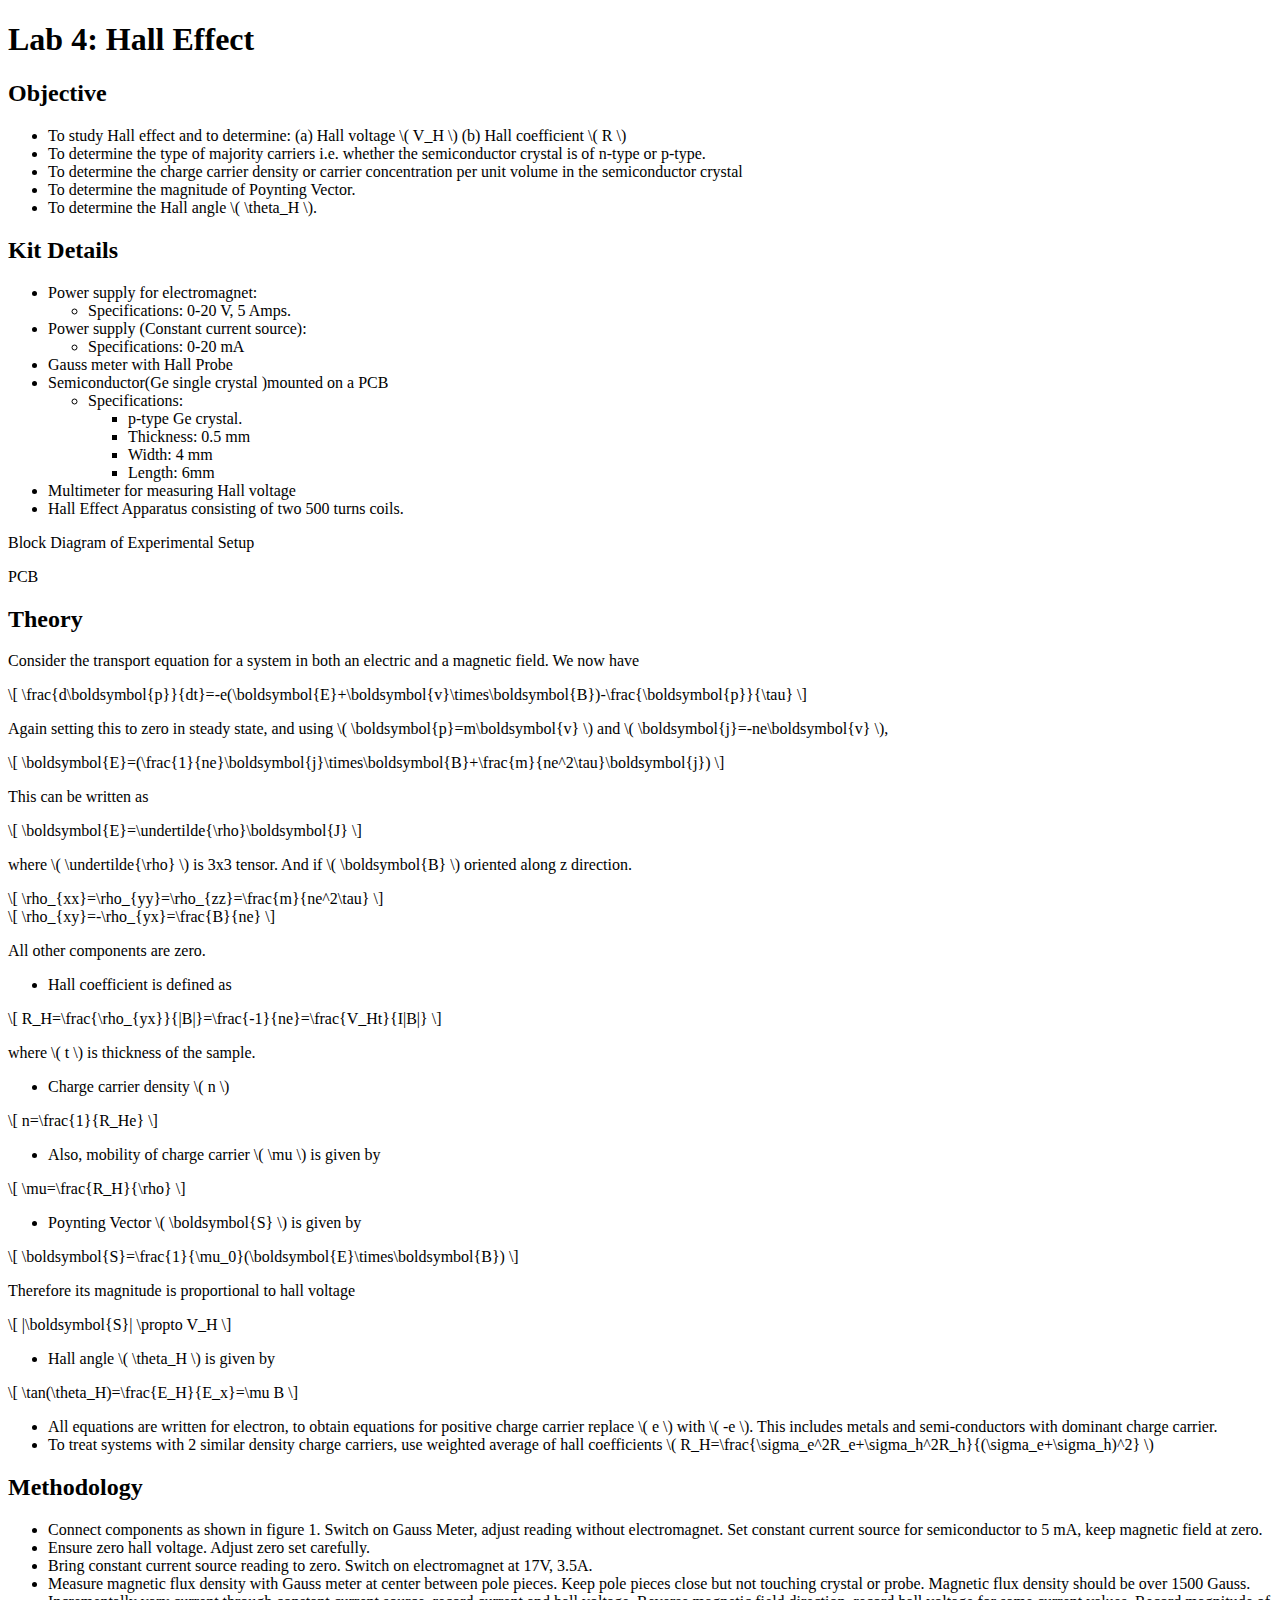
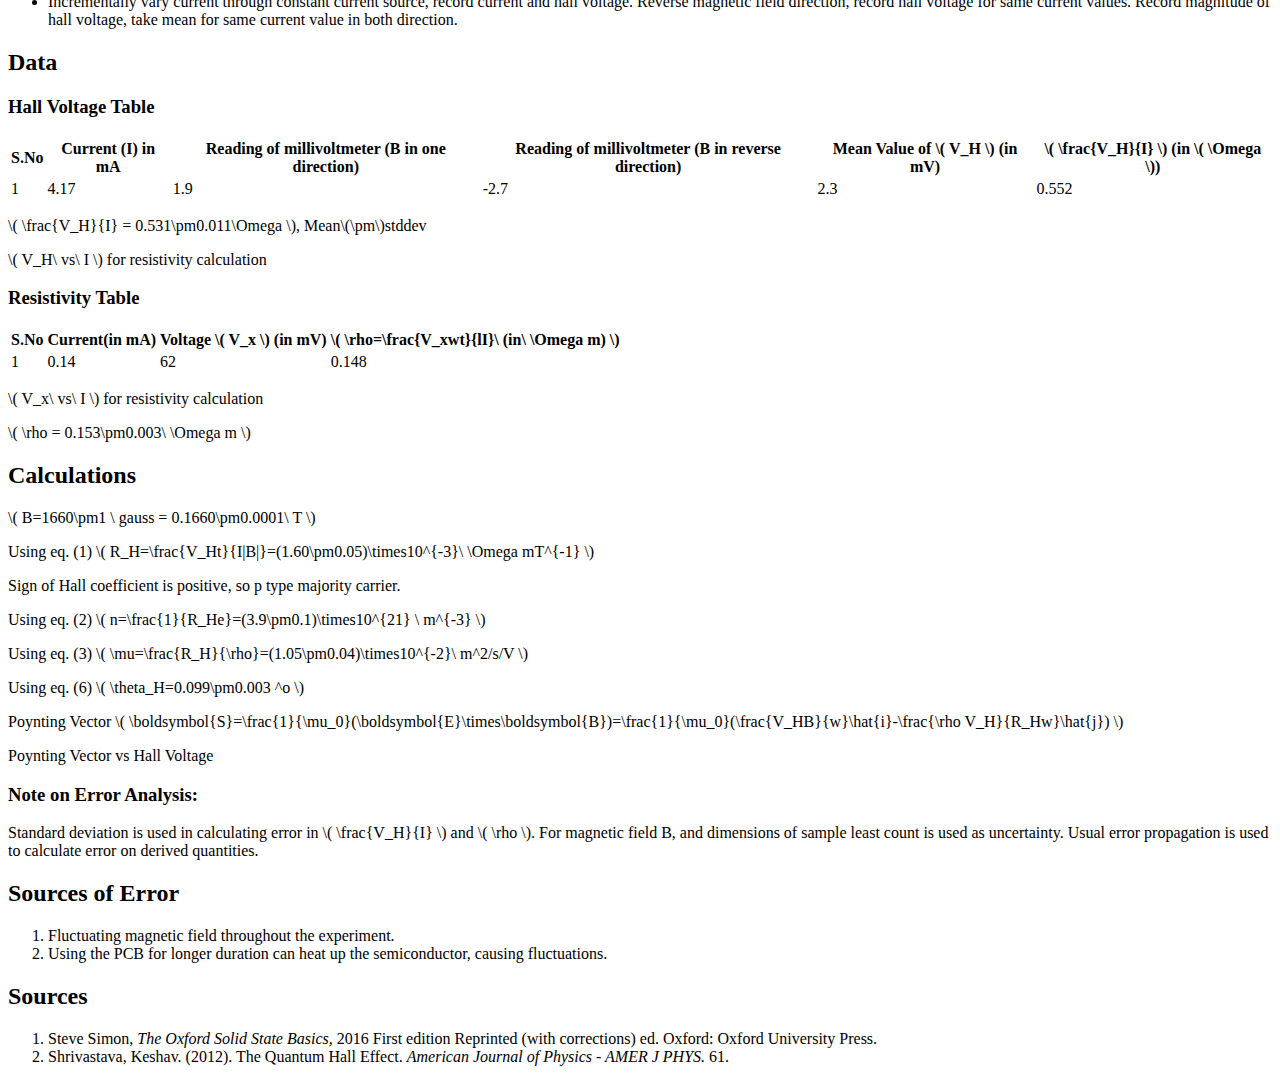
==== index.html @ 0b13e2dd "Add files via upload" ====
<!DOCTYPE html>
<html lang="en">
<head>
    <meta charset="UTF-8">
    <meta name="viewport" content="width=device-width, initial-scale=1.0">
    <title>Lab 4: Hall Effect</title>
    <link rel="stylesheet" href="styles.css">
</head>
<body>
    <h1>Lab 4: Hall Effect</h1>
    
    <h2>Objective</h2>
    <ul>
        <li>To study Hall effect and to determine: (a) Hall voltage \( V_H \) (b) Hall coefficient \( R \)</li>
        <li>To determine the type of majority carriers i.e. whether the semiconductor crystal is of n-type or p-type.</li>
        <li>To determine the charge carrier density or carrier concentration per unit volume in the semiconductor crystal</li>
        <li>To determine the magnitude of Poynting Vector.</li>
        <li>To determine the Hall angle \( \theta_H \).</li>
    </ul>

    <h2>Kit Details</h2>
    <ul>
        <li>Power supply for electromagnet:
            <ul>
                <li>Specifications: 0-20 V, 5 Amps.</li>
            </ul>
        </li>
        <li>Power supply (Constant current source):
            <ul>
                <li>Specifications: 0-20 mA</li>
            </ul>
        </li>
        <li>Gauss meter with Hall Probe</li>
        <li>Semiconductor(Ge single crystal )mounted on a PCB
            <ul>
                <li>Specifications:
                    <ul>
                        <li>p-type Ge crystal.</li>
                        <li>Thickness: 0.5 mm</li>
                        <li>Width: 4 mm</li>
                        <li>Length: 6mm</li>
                    </ul>
                </li>
            </ul>
        </li>
        <li>Multimeter for measuring Hall voltage</li>
        <li>Hall Effect Apparatus consisting of two 500 turns coils.</li>
    </ul>
    
    <div class="box">
        <p>Block Diagram of Experimental Setup</p>
        <div class="image-box"></div>
    </div>
    
    <div class="box">
        <p>PCB</p>
        <div class="image-box"></div>
    </div>
    
    <h2>Theory</h2>
    <div class="image-box"></div>
    <p>Consider the transport equation for a system in both an electric and a magnetic field. We now have</p>
    <div class="equation">
        \[ \frac{d\boldsymbol{p}}{dt}=-e(\boldsymbol{E}+\boldsymbol{v}\times\boldsymbol{B})-\frac{\boldsymbol{p}}{\tau} \]
    </div>
    <p>Again setting this to zero in steady state, and using \( \boldsymbol{p}=m\boldsymbol{v} \) and \( \boldsymbol{j}=-ne\boldsymbol{v} \),</p>
    <div class="equation">
        \[ \boldsymbol{E}=(\frac{1}{ne}\boldsymbol{j}\times\boldsymbol{B}+\frac{m}{ne^2\tau}\boldsymbol{j}) \]
    </div>
    <p>This can be written as</p>
    <div class="equation">
        \[ \boldsymbol{E}=\undertilde{\rho}\boldsymbol{J} \]
    </div>
    <p>where \( \undertilde{\rho} \) is 3x3 tensor. And if \( \boldsymbol{B} \) oriented along z direction.</p>
    <div class="equation">
        \[ \rho_{xx}=\rho_{yy}=\rho_{zz}=\frac{m}{ne^2\tau} \]
    </div>
    <div class="equation">
        \[ \rho_{xy}=-\rho_{yx}=\frac{B}{ne} \]
    </div>
    <p>All other components are zero.</p>
    <ul>
        <li>Hall coefficient is defined as</li>
    </ul>
    <div class="equation">
        \[ R_H=\frac{\rho_{yx}}{|B|}=\frac{-1}{ne}=\frac{V_Ht}{I|B|} \]
    </div>
    <p>where \( t \) is thickness of the sample.</p>
    <ul>
        <li>Charge carrier density \( n \)</li>
    </ul>
    <div class="equation">
        \[ n=\frac{1}{R_He} \]
    </div>
    <ul>
        <li>Also, mobility of charge carrier \( \mu \) is given by</li>
    </ul>
    <div class="equation">
        \[ \mu=\frac{R_H}{\rho} \]
    </div>
    <ul>
        <li>Poynting Vector \( \boldsymbol{S} \) is given by</li>
    </ul>
    <div class="equation">
        \[ \boldsymbol{S}=\frac{1}{\mu_0}(\boldsymbol{E}\times\boldsymbol{B}) \]
    </div>
    <p>Therefore its magnitude is proportional to hall voltage</p>
    <div class="equation">
        \[ |\boldsymbol{S}| \propto V_H \]
    </div>
    <ul>
        <li>Hall angle \( \theta_H \) is given by</li>
    </ul>
    <div class="equation">
        \[ \tan(\theta_H)=\frac{E_H}{E_x}=\mu B \]
    </div>
    <ul>
        <li>All equations are written for electron, to obtain equations for positive charge carrier replace \( e \) with \( -e \). This includes metals and semi-conductors with dominant charge carrier.</li>
        <li>To treat systems with 2 similar density charge carriers, use weighted average of hall coefficients \( R_H=\frac{\sigma_e^2R_e+\sigma_h^2R_h}{(\sigma_e+\sigma_h)^2} \)</li>
    </ul>
    
    <h2>Methodology</h2>
    <ul>
        <li>Connect components as shown in figure 1. Switch on Gauss Meter, adjust reading without electromagnet. Set constant current source for semiconductor to 5 mA, keep magnetic field at zero.</li>
        <li>Ensure zero hall voltage. Adjust zero set carefully.</li>
        <li>Bring constant current source reading to zero. Switch on electromagnet at 17V, 3.5A.</li>
        <li>Measure magnetic flux density with Gauss meter at center between pole pieces. Keep pole pieces close but not touching crystal or probe. Magnetic flux density should be over 1500 Gauss.</li>
        <li>Incrementally vary current through constant current source, record current and hall voltage. Reverse magnetic field direction, record hall voltage for same current values. Record magnitude of hall voltage, take mean for same current value in both direction.</li>
    </ul>
    
    <h2>Data</h2>
    
    <h3>Hall Voltage Table</h3>
    <table>
        <tr>
            <th>S.No</th>
            <th>Current (I) in mA</th>
            <th>Reading of millivoltmeter (B in one direction)</th>
            <th>Reading of millivoltmeter (B in reverse direction)</th>
            <th>Mean Value of \( V_H \) (in mV)</th>
            <th>\( \frac{V_H}{I} \) (in \( \Omega \))</th>
        </tr>
        <tr>
            <td>1</td>
            <td>4.17</td>
            <td>1.9</td>
            <td>-2.7</td>
            <td>2.3</td>
            <td>0.552</td>
        </tr>
        <!-- Add the rest of your table rows here -->
    </table>
    
    <p>\( \frac{V_H}{I} = 0.531\pm0.011\Omega \), Mean\(\pm\)stddev</p>
    
    <div class="box">
        <p>\( V_H\ vs\ I \) for resistivity calculation</p>
        <div class="image-box"></div>
    </div>
    
    <h3>Resistivity Table</h3>
    <table>
        <tr>
            <th>S.No</th>
            <th>Current(in mA)</th>
            <th>Voltage \( V_x \) (in mV)</th>
            <th>\( \rho=\frac{V_xwt}{lI}\  (in\  \Omega m) \)</th>
        </tr>
        <tr>
            <td>1</td>
            <td>0.14</td>
            <td>62</td>
            <td>0.148</td>
        </tr>
        <!-- Add the rest of your table rows here -->
    </table>
    
    <div class="box">
        <p>\( V_x\ vs\ I \) for resistivity calculation</p>
        <div class="image-box"></div>
    </div>
    
    <p>\( \rho = 0.153\pm0.003\  \Omega m \)</p>
    
    <h2>Calculations</h2>
    
    <p>\( B=1660\pm1 \ gauss = 0.1660\pm0.0001\  T \)</p>
    <p>Using eq. (1) \( R_H=\frac{V_Ht}{I|B|}=(1.60\pm0.05)\times10^{-3}\ \Omega mT^{-1} \)</p>
    <p>Sign of Hall coefficient is positive, so p type majority carrier.</p>
    <p>Using eq. (2) \( n=\frac{1}{R_He}=(3.9\pm0.1)\times10^{21} \ m^{-3} \)</p>
    <p>Using eq. (3) \( \mu=\frac{R_H}{\rho}=(1.05\pm0.04)\times10^{-2}\ m^2/s/V \) </p>
    <p>Using eq. (6) \( \theta_H=0.099\pm0.003 ^o \) </p>
    <p>Poynting Vector \( \boldsymbol{S}=\frac{1}{\mu_0}(\boldsymbol{E}\times\boldsymbol{B})=\frac{1}{\mu_0}(\frac{V_HB}{w}\hat{i}-\frac{\rho V_H}{R_Hw}\hat{j}) \)</p>
    
    <div class="box">
        <p>Poynting Vector vs Hall Voltage</p>
        <div class="image-box"></div>
    </div>
    
    <h3>Note on Error Analysis:</h3>
    <p>Standard deviation is used in calculating error in \( \frac{V_H}{I} \) and \( \rho \). For magnetic field B, and dimensions of sample least count is used as uncertainty. Usual error propagation is used to calculate error on derived quantities.</p>
    
    <h2>Sources of Error</h2>
    <ol>
        <li>Fluctuating magnetic field throughout the experiment.</li>
        <li>Using the PCB for longer duration can heat up the semiconductor, causing fluctuations.</li>
    </ol>
    
    <h2>Sources</h2>
    <ol>
        <li>Steve Simon, <i>The Oxford Solid State Basics,</i> 2016 First edition Reprinted (with corrections) ed. Oxford: Oxford University Press.</li>
        <li>Shrivastava, Keshav. (2012). The Quantum Hall Effect. <i>American Journal of Physics - AMER J PHYS.</i> 61.</li>
    </ol>
    
</body>
</html>
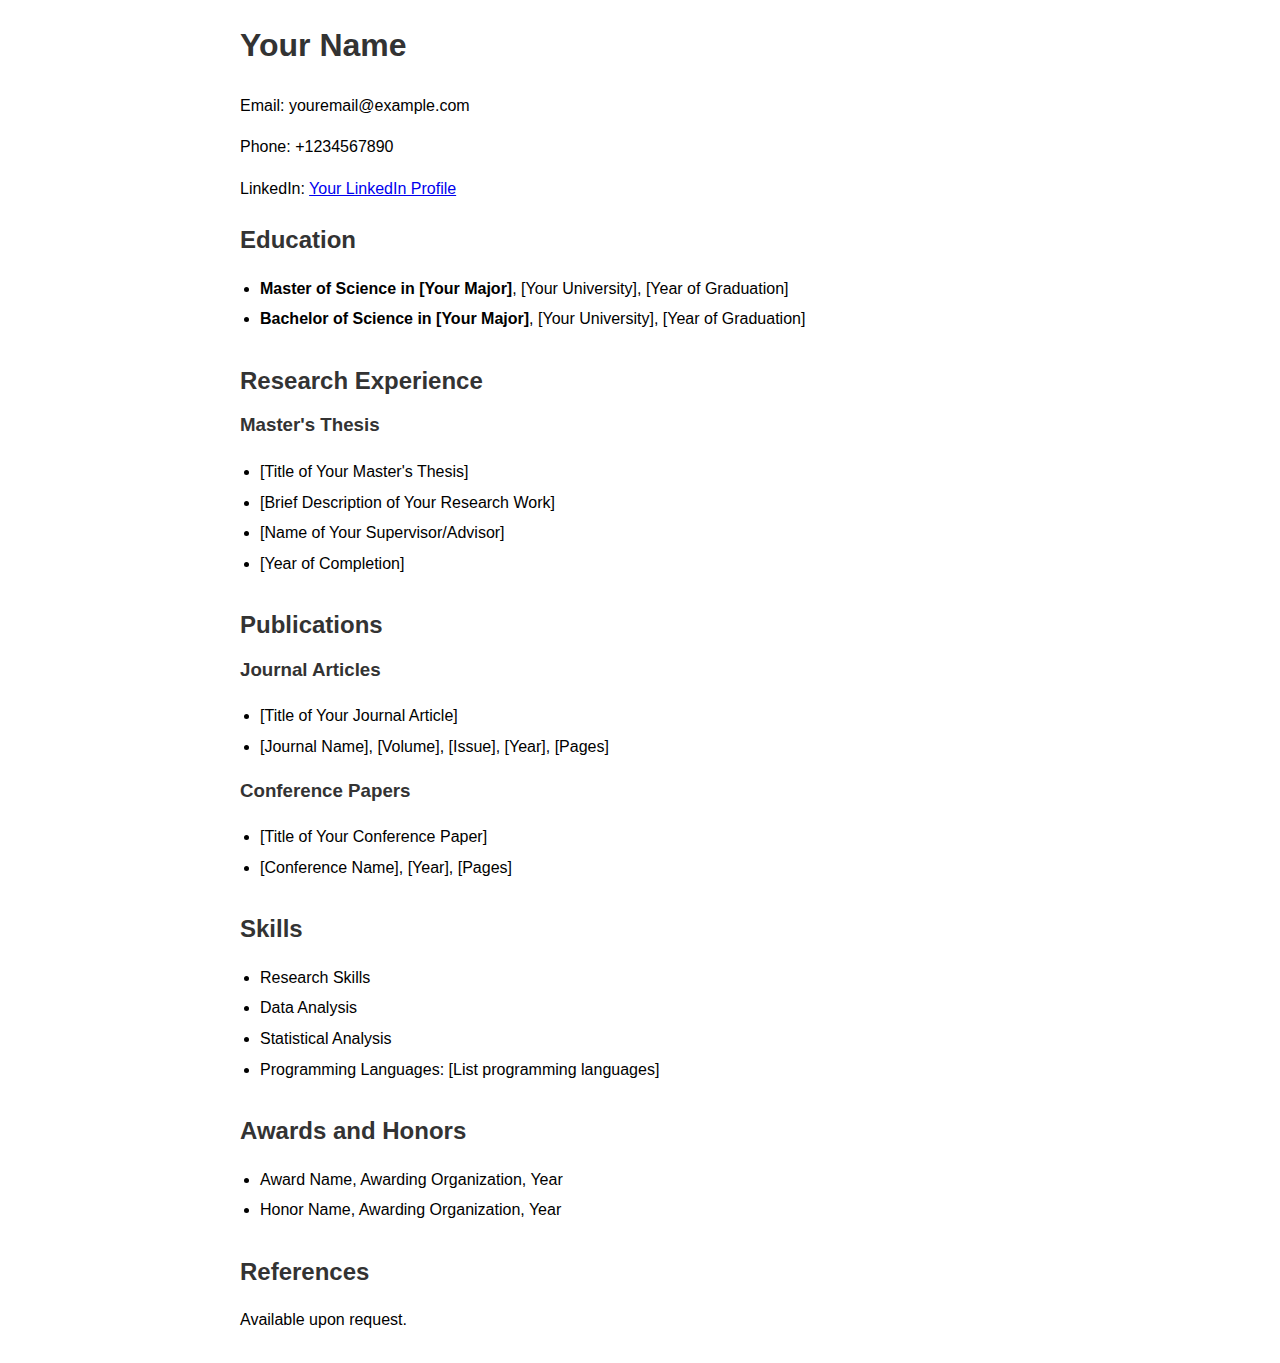
==== commit 4c0cf169: "Update index.html" ====
--- a/index.html
+++ b/index.html
@@ -3,214 +3,101 @@
 <head>
     <meta charset="UTF-8">
     <meta name="viewport" content="width=device-width, initial-scale=1.0">
-    <title>Lab 4: Hall Effect</title>
-    <link rel="stylesheet" href="styles.css">
+    <title>Academic Resume</title>
+    <style>
+        body {
+            font-family: Arial, sans-serif;
+            margin: 20px;
+            max-width: 800px;
+            margin-left: auto;
+            margin-right: auto;
+            line-height: 1.6;
+        }
+        h1, h2, h3 {
+            color: #333;
+        }
+        h1 {
+            margin-top: 0;
+        }
+        .section {
+            margin-bottom: 30px;
+        }
+        .section h2 {
+            margin-bottom: 10px;
+        }
+        .section ul {
+            padding-left: 20px;
+        }
+        .section ul li {
+            margin-bottom: 5px;
+        }
+        .section h3 {
+            margin-top: 0;
+        }
+    </style>
 </head>
 <body>
-    <h1>Lab 4: Hall Effect</h1>
-    
-    <h2>Objective</h2>
-    <ul>
-        <li>To study Hall effect and to determine: (a) Hall voltage \( V_H \) (b) Hall coefficient \( R \)</li>
-        <li>To determine the type of majority carriers i.e. whether the semiconductor crystal is of n-type or p-type.</li>
-        <li>To determine the charge carrier density or carrier concentration per unit volume in the semiconductor crystal</li>
-        <li>To determine the magnitude of Poynting Vector.</li>
-        <li>To determine the Hall angle \( \theta_H \).</li>
-    </ul>
+    <header>
+        <h1>Your Name</h1>
+        <p>Email: youremail@example.com</p>
+        <p>Phone: +1234567890</p>
+        <p>LinkedIn: <a href="#">Your LinkedIn Profile</a></p>
+    </header>
 
-    <h2>Kit Details</h2>
-    <ul>
-        <li>Power supply for electromagnet:
-            <ul>
-                <li>Specifications: 0-20 V, 5 Amps.</li>
-            </ul>
-        </li>
-        <li>Power supply (Constant current source):
-            <ul>
-                <li>Specifications: 0-20 mA</li>
-            </ul>
-        </li>
-        <li>Gauss meter with Hall Probe</li>
-        <li>Semiconductor(Ge single crystal )mounted on a PCB
-            <ul>
-                <li>Specifications:
-                    <ul>
-                        <li>p-type Ge crystal.</li>
-                        <li>Thickness: 0.5 mm</li>
-                        <li>Width: 4 mm</li>
-                        <li>Length: 6mm</li>
-                    </ul>
-                </li>
-            </ul>
-        </li>
-        <li>Multimeter for measuring Hall voltage</li>
-        <li>Hall Effect Apparatus consisting of two 500 turns coils.</li>
-    </ul>
-    
-    <div class="box">
-        <p>Block Diagram of Experimental Setup</p>
-        <div class="image-box"></div>
+    <div class="section">
+        <h2>Education</h2>
+        <ul>
+            <li><strong>Master of Science in [Your Major]</strong>, [Your University], [Year of Graduation]</li>
+            <li><strong>Bachelor of Science in [Your Major]</strong>, [Your University], [Year of Graduation]</li>
+        </ul>
     </div>
-    
-    <div class="box">
-        <p>PCB</p>
-        <div class="image-box"></div>
+
+    <div class="section">
+        <h2>Research Experience</h2>
+        <h3>Master's Thesis</h3>
+        <ul>
+            <li>[Title of Your Master's Thesis]</li>
+            <li>[Brief Description of Your Research Work]</li>
+            <li>[Name of Your Supervisor/Advisor]</li>
+            <li>[Year of Completion]</li>
+        </ul>
     </div>
-    
-    <h2>Theory</h2>
-    <div class="image-box"></div>
-    <p>Consider the transport equation for a system in both an electric and a magnetic field. We now have</p>
-    <div class="equation">
-        \[ \frac{d\boldsymbol{p}}{dt}=-e(\boldsymbol{E}+\boldsymbol{v}\times\boldsymbol{B})-\frac{\boldsymbol{p}}{\tau} \]
+
+    <div class="section">
+        <h2>Publications</h2>
+        <h3>Journal Articles</h3>
+        <ul>
+            <li>[Title of Your Journal Article]</li>
+            <li>[Journal Name], [Volume], [Issue], [Year], [Pages]</li>
+        </ul>
+        <h3>Conference Papers</h3>
+        <ul>
+            <li>[Title of Your Conference Paper]</li>
+            <li>[Conference Name], [Year], [Pages]</li>
+        </ul>
     </div>
-    <p>Again setting this to zero in steady state, and using \( \boldsymbol{p}=m\boldsymbol{v} \) and \( \boldsymbol{j}=-ne\boldsymbol{v} \),</p>
-    <div class="equation">
-        \[ \boldsymbol{E}=(\frac{1}{ne}\boldsymbol{j}\times\boldsymbol{B}+\frac{m}{ne^2\tau}\boldsymbol{j}) \]
+
+    <div class="section">
+        <h2>Skills</h2>
+        <ul>
+            <li>Research Skills</li>
+            <li>Data Analysis</li>
+            <li>Statistical Analysis</li>
+            <li>Programming Languages: [List programming languages]</li>
+        </ul>
     </div>
-    <p>This can be written as</p>
-    <div class="equation">
-        \[ \boldsymbol{E}=\undertilde{\rho}\boldsymbol{J} \]
+
+    <div class="section">
+        <h2>Awards and Honors</h2>
+        <ul>
+            <li>Award Name, Awarding Organization, Year</li>
+            <li>Honor Name, Awarding Organization, Year</li>
+        </ul>
     </div>
-    <p>where \( \undertilde{\rho} \) is 3x3 tensor. And if \( \boldsymbol{B} \) oriented along z direction.</p>
-    <div class="equation">
-        \[ \rho_{xx}=\rho_{yy}=\rho_{zz}=\frac{m}{ne^2\tau} \]
+
+    <div class="section">
+        <h2>References</h2>
+        <p>Available upon request.</p>
     </div>
-    <div class="equation">
-        \[ \rho_{xy}=-\rho_{yx}=\frac{B}{ne} \]
-    </div>
-    <p>All other components are zero.</p>
-    <ul>
-        <li>Hall coefficient is defined as</li>
-    </ul>
-    <div class="equation">
-        \[ R_H=\frac{\rho_{yx}}{|B|}=\frac{-1}{ne}=\frac{V_Ht}{I|B|} \]
-    </div>
-    <p>where \( t \) is thickness of the sample.</p>
-    <ul>
-        <li>Charge carrier density \( n \)</li>
-    </ul>
-    <div class="equation">
-        \[ n=\frac{1}{R_He} \]
-    </div>
-    <ul>
-        <li>Also, mobility of charge carrier \( \mu \) is given by</li>
-    </ul>
-    <div class="equation">
-        \[ \mu=\frac{R_H}{\rho} \]
-    </div>
-    <ul>
-        <li>Poynting Vector \( \boldsymbol{S} \) is given by</li>
-    </ul>
-    <div class="equation">
-        \[ \boldsymbol{S}=\frac{1}{\mu_0}(\boldsymbol{E}\times\boldsymbol{B}) \]
-    </div>
-    <p>Therefore its magnitude is proportional to hall voltage</p>
-    <div class="equation">
-        \[ |\boldsymbol{S}| \propto V_H \]
-    </div>
-    <ul>
-        <li>Hall angle \( \theta_H \) is given by</li>
-    </ul>
-    <div class="equation">
-        \[ \tan(\theta_H)=\frac{E_H}{E_x}=\mu B \]
-    </div>
-    <ul>
-        <li>All equations are written for electron, to obtain equations for positive charge carrier replace \( e \) with \( -e \). This includes metals and semi-conductors with dominant charge carrier.</li>
-        <li>To treat systems with 2 similar density charge carriers, use weighted average of hall coefficients \( R_H=\frac{\sigma_e^2R_e+\sigma_h^2R_h}{(\sigma_e+\sigma_h)^2} \)</li>
-    </ul>
-    
-    <h2>Methodology</h2>
-    <ul>
-        <li>Connect components as shown in figure 1. Switch on Gauss Meter, adjust reading without electromagnet. Set constant current source for semiconductor to 5 mA, keep magnetic field at zero.</li>
-        <li>Ensure zero hall voltage. Adjust zero set carefully.</li>
-        <li>Bring constant current source reading to zero. Switch on electromagnet at 17V, 3.5A.</li>
-        <li>Measure magnetic flux density with Gauss meter at center between pole pieces. Keep pole pieces close but not touching crystal or probe. Magnetic flux density should be over 1500 Gauss.</li>
-        <li>Incrementally vary current through constant current source, record current and hall voltage. Reverse magnetic field direction, record hall voltage for same current values. Record magnitude of hall voltage, take mean for same current value in both direction.</li>
-    </ul>
-    
-    <h2>Data</h2>
-    
-    <h3>Hall Voltage Table</h3>
-    <table>
-        <tr>
-            <th>S.No</th>
-            <th>Current (I) in mA</th>
-            <th>Reading of millivoltmeter (B in one direction)</th>
-            <th>Reading of millivoltmeter (B in reverse direction)</th>
-            <th>Mean Value of \( V_H \) (in mV)</th>
-            <th>\( \frac{V_H}{I} \) (in \( \Omega \))</th>
-        </tr>
-        <tr>
-            <td>1</td>
-            <td>4.17</td>
-            <td>1.9</td>
-            <td>-2.7</td>
-            <td>2.3</td>
-            <td>0.552</td>
-        </tr>
-        <!-- Add the rest of your table rows here -->
-    </table>
-    
-    <p>\( \frac{V_H}{I} = 0.531\pm0.011\Omega \), Mean\(\pm\)stddev</p>
-    
-    <div class="box">
-        <p>\( V_H\ vs\ I \) for resistivity calculation</p>
-        <div class="image-box"></div>
-    </div>
-    
-    <h3>Resistivity Table</h3>
-    <table>
-        <tr>
-            <th>S.No</th>
-            <th>Current(in mA)</th>
-            <th>Voltage \( V_x \) (in mV)</th>
-            <th>\( \rho=\frac{V_xwt}{lI}\  (in\  \Omega m) \)</th>
-        </tr>
-        <tr>
-            <td>1</td>
-            <td>0.14</td>
-            <td>62</td>
-            <td>0.148</td>
-        </tr>
-        <!-- Add the rest of your table rows here -->
-    </table>
-    
-    <div class="box">
-        <p>\( V_x\ vs\ I \) for resistivity calculation</p>
-        <div class="image-box"></div>
-    </div>
-    
-    <p>\( \rho = 0.153\pm0.003\  \Omega m \)</p>
-    
-    <h2>Calculations</h2>
-    
-    <p>\( B=1660\pm1 \ gauss = 0.1660\pm0.0001\  T \)</p>
-    <p>Using eq. (1) \( R_H=\frac{V_Ht}{I|B|}=(1.60\pm0.05)\times10^{-3}\ \Omega mT^{-1} \)</p>
-    <p>Sign of Hall coefficient is positive, so p type majority carrier.</p>
-    <p>Using eq. (2) \( n=\frac{1}{R_He}=(3.9\pm0.1)\times10^{21} \ m^{-3} \)</p>
-    <p>Using eq. (3) \( \mu=\frac{R_H}{\rho}=(1.05\pm0.04)\times10^{-2}\ m^2/s/V \) </p>
-    <p>Using eq. (6) \( \theta_H=0.099\pm0.003 ^o \) </p>
-    <p>Poynting Vector \( \boldsymbol{S}=\frac{1}{\mu_0}(\boldsymbol{E}\times\boldsymbol{B})=\frac{1}{\mu_0}(\frac{V_HB}{w}\hat{i}-\frac{\rho V_H}{R_Hw}\hat{j}) \)</p>
-    
-    <div class="box">
-        <p>Poynting Vector vs Hall Voltage</p>
-        <div class="image-box"></div>
-    </div>
-    
-    <h3>Note on Error Analysis:</h3>
-    <p>Standard deviation is used in calculating error in \( \frac{V_H}{I} \) and \( \rho \). For magnetic field B, and dimensions of sample least count is used as uncertainty. Usual error propagation is used to calculate error on derived quantities.</p>
-    
-    <h2>Sources of Error</h2>
-    <ol>
-        <li>Fluctuating magnetic field throughout the experiment.</li>
-        <li>Using the PCB for longer duration can heat up the semiconductor, causing fluctuations.</li>
-    </ol>
-    
-    <h2>Sources</h2>
-    <ol>
-        <li>Steve Simon, <i>The Oxford Solid State Basics,</i> 2016 First edition Reprinted (with corrections) ed. Oxford: Oxford University Press.</li>
-        <li>Shrivastava, Keshav. (2012). The Quantum Hall Effect. <i>American Journal of Physics - AMER J PHYS.</i> 61.</li>
-    </ol>
-    
 </body>
 </html>
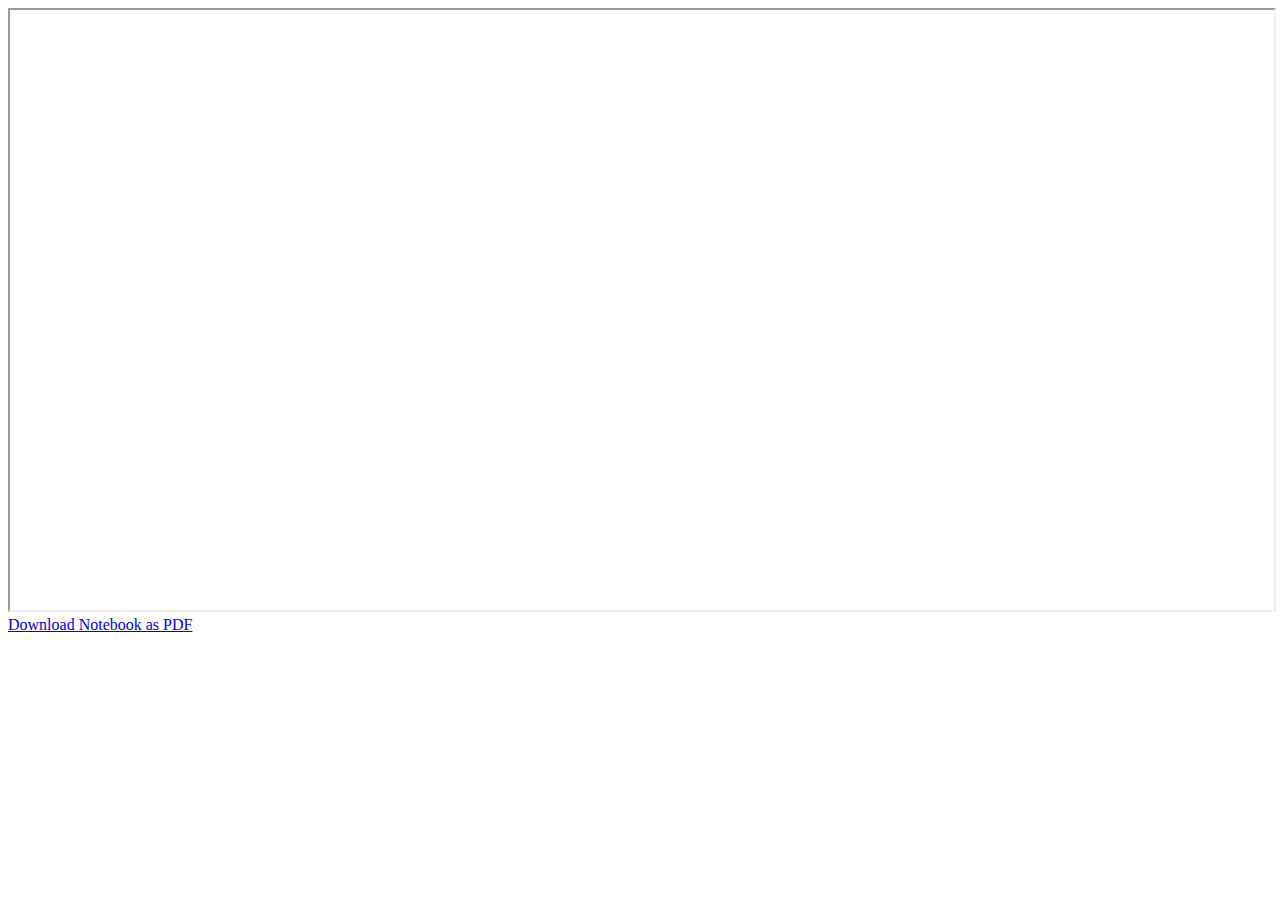
==== commit 253eb3ca: "Update index.html" ====
--- a/index.html
+++ b/index.html
@@ -3,101 +3,11 @@
 <head>
     <meta charset="UTF-8">
     <meta name="viewport" content="width=device-width, initial-scale=1.0">
-    <title>Academic Resume</title>
-    <style>
-        body {
-            font-family: Arial, sans-serif;
-            margin: 20px;
-            max-width: 800px;
-            margin-left: auto;
-            margin-right: auto;
-            line-height: 1.6;
-        }
-        h1, h2, h3 {
-            color: #333;
-        }
-        h1 {
-            margin-top: 0;
-        }
-        .section {
-            margin-bottom: 30px;
-        }
-        .section h2 {
-            margin-bottom: 10px;
-        }
-        .section ul {
-            padding-left: 20px;
-        }
-        .section ul li {
-            margin-bottom: 5px;
-        }
-        .section h3 {
-            margin-top: 0;
-        }
-    </style>
+    <title>Render Jupyter Notebook</title>
 </head>
 <body>
-    <header>
-        <h1>Your Name</h1>
-        <p>Email: youremail@example.com</p>
-        <p>Phone: +1234567890</p>
-        <p>LinkedIn: <a href="#">Your LinkedIn Profile</a></p>
-    </header>
-
-    <div class="section">
-        <h2>Education</h2>
-        <ul>
-            <li><strong>Master of Science in [Your Major]</strong>, [Your University], [Year of Graduation]</li>
-            <li><strong>Bachelor of Science in [Your Major]</strong>, [Your University], [Year of Graduation]</li>
-        </ul>
-    </div>
-
-    <div class="section">
-        <h2>Research Experience</h2>
-        <h3>Master's Thesis</h3>
-        <ul>
-            <li>[Title of Your Master's Thesis]</li>
-            <li>[Brief Description of Your Research Work]</li>
-            <li>[Name of Your Supervisor/Advisor]</li>
-            <li>[Year of Completion]</li>
-        </ul>
-    </div>
-
-    <div class="section">
-        <h2>Publications</h2>
-        <h3>Journal Articles</h3>
-        <ul>
-            <li>[Title of Your Journal Article]</li>
-            <li>[Journal Name], [Volume], [Issue], [Year], [Pages]</li>
-        </ul>
-        <h3>Conference Papers</h3>
-        <ul>
-            <li>[Title of Your Conference Paper]</li>
-            <li>[Conference Name], [Year], [Pages]</li>
-        </ul>
-    </div>
-
-    <div class="section">
-        <h2>Skills</h2>
-        <ul>
-            <li>Research Skills</li>
-            <li>Data Analysis</li>
-            <li>Statistical Analysis</li>
-            <li>Programming Languages: [List programming languages]</li>
-        </ul>
-    </div>
-
-    <div class="section">
-        <h2>Awards and Honors</h2>
-        <ul>
-            <li>Award Name, Awarding Organization, Year</li>
-            <li>Honor Name, Awarding Organization, Year</li>
-        </ul>
-    </div>
-
-    <div class="section">
-        <h2>References</h2>
-        <p>Available upon request.</p>
-    </div>
+    <iframe src="https://nbviewer.jupyter.org/url/your_github_raw_file_url.ipynb" width="100%" height="600"></iframe>
+    <br>
+    <a href="https://nbviewer.jupyter.org/url/your_github_raw_file_url.ipynb" target="_blank">Download Notebook as PDF</a>
 </body>
 </html>
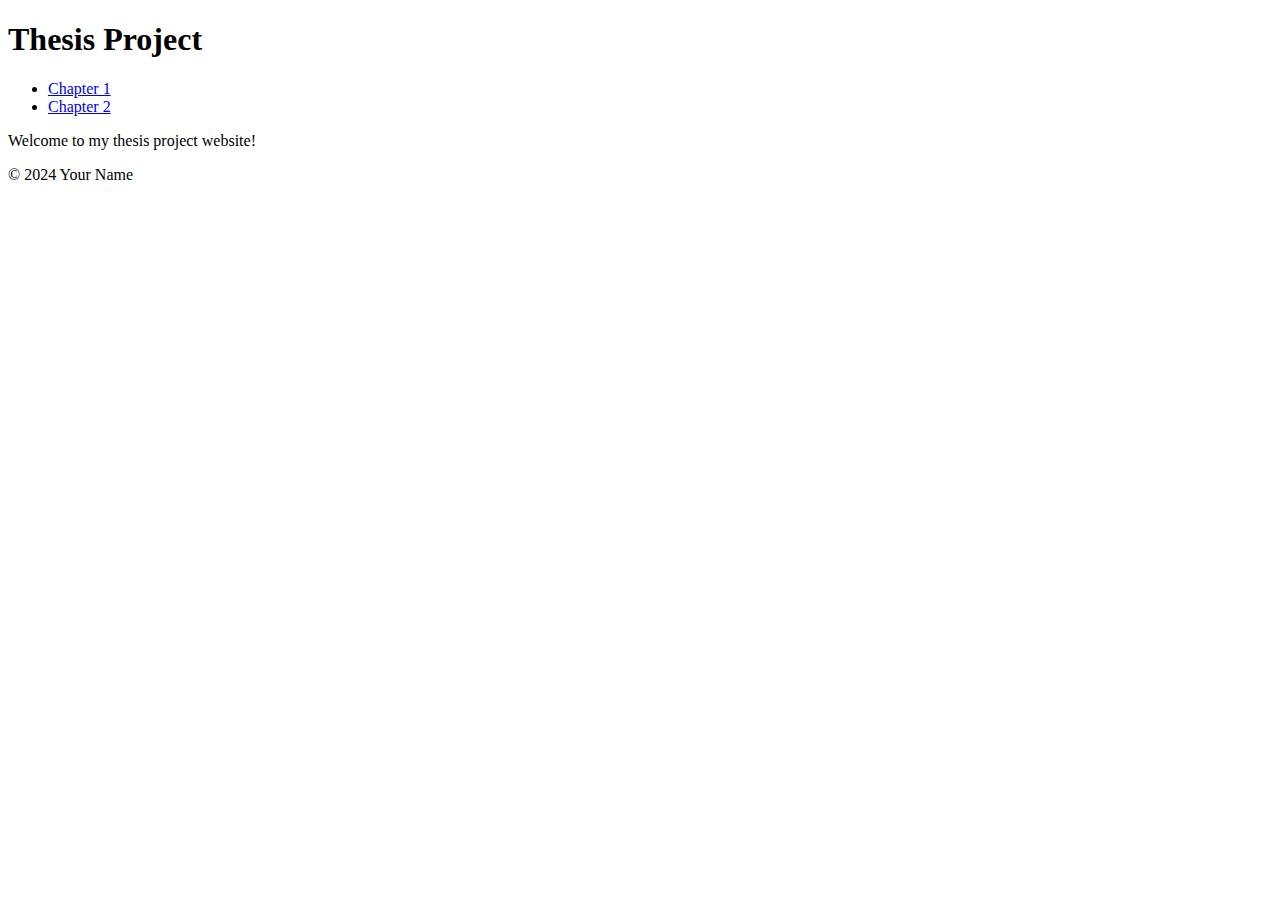
==== commit bb6b4bb3: "Add files via upload" ====
--- a/index.html
+++ b/index.html
@@ -1,13 +1,30 @@
 <!DOCTYPE html>
 <html lang="en">
 <head>
-    <meta charset="UTF-8">
-    <meta name="viewport" content="width=device-width, initial-scale=1.0">
-    <title>Render Jupyter Notebook</title>
+  <meta charset="UTF-8">
+  <meta name="viewport" content="width=device-width, initial-scale=1.0">
+  <title>Thesis Project</title>
+  <link rel="stylesheet" href="css/style.css">
 </head>
 <body>
-    <iframe src="https://nbviewer.jupyter.org/url/your_github_raw_file_url.ipynb" width="100%" height="600"></iframe>
-    <br>
-    <a href="https://nbviewer.jupyter.org/url/your_github_raw_file_url.ipynb" target="_blank">Download Notebook as PDF</a>
+  <header>
+    <h1>Thesis Project</h1>
+    <nav>
+      <ul>
+        <li><a href="chapter1.html">Chapter 1</a></li>
+        <li><a href="chapter2.html">Chapter 2</a></li>
+        <!-- Add more chapters here -->
+      </ul>
+    </nav>
+  </header>
+  
+  <main>
+    <!-- Content of your homepage -->
+    <p>Welcome to my thesis project website!</p>
+  </main>
+
+  <footer>
+    <p>&copy; 2024 Your Name</p>
+  </footer>
 </body>
 </html>
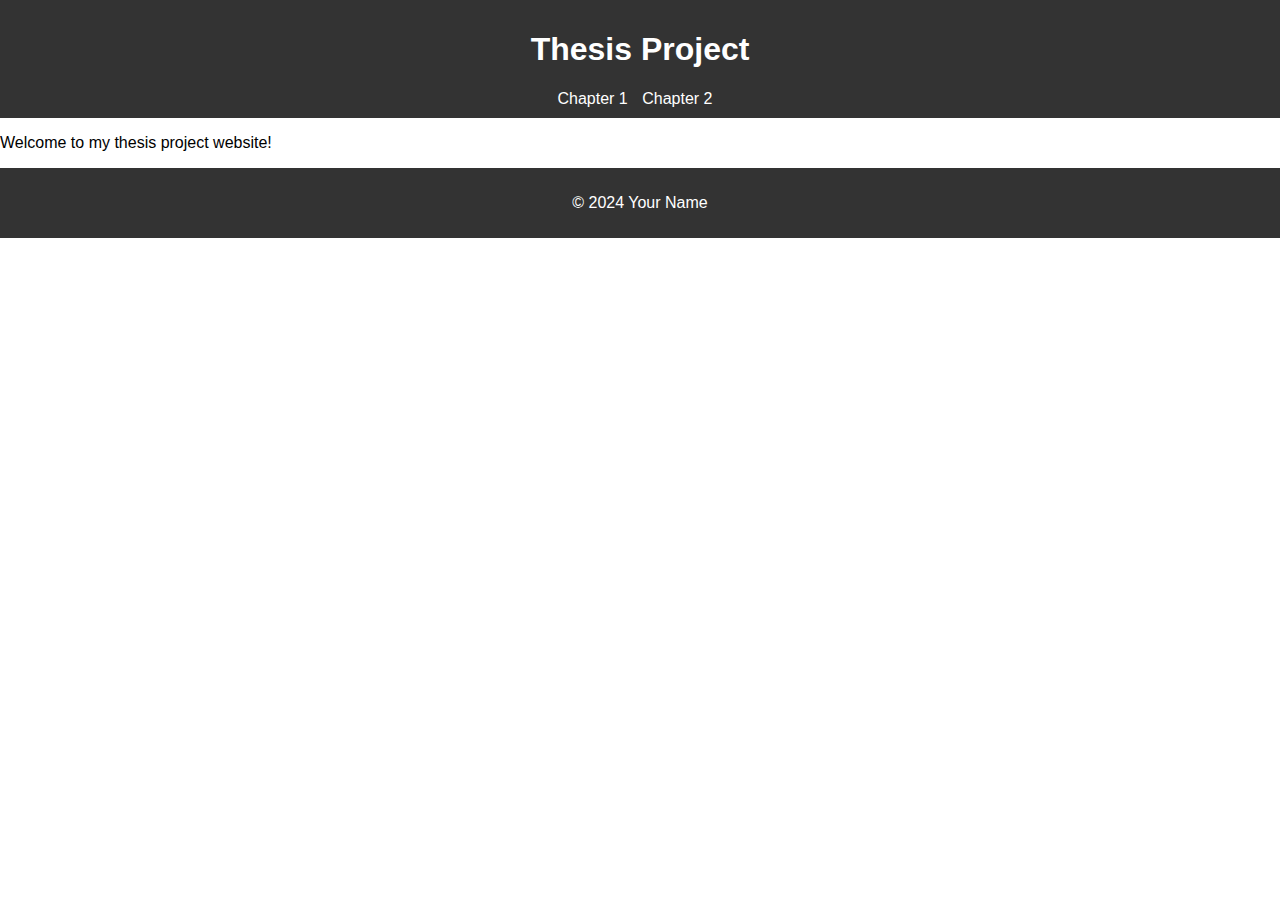
==== commit e0e7e448: "Update index.html" ====
--- a/index.html
+++ b/index.html
@@ -4,7 +4,7 @@
   <meta charset="UTF-8">
   <meta name="viewport" content="width=device-width, initial-scale=1.0">
   <title>Thesis Project</title>
-  <link rel="stylesheet" href="css/style.css">
+  <link rel="stylesheet" href="style.css">
 </head>
 <body>
   <header>
--- a/style.css
+++ b/style.css
@@ -0,0 +1,52 @@
+/* Global styles */
+body {
+  font-family: Arial, sans-serif;
+  margin: 0;
+  padding: 0;
+}
+
+header {
+  background-color: #333;
+  color: white;
+  padding: 10px 0;
+  text-align: center;
+}
+
+nav ul {
+  list-style-type: none;
+  margin: 0;
+  padding: 0;
+}
+
+nav ul li {
+  display: inline;
+  margin-right: 10px;
+}
+
+nav ul li a {
+  color: white;
+  text-decoration: none;
+}
+
+main {
+  display: flex;
+}
+
+main > section {
+  flex: 1;
+  padding: 20px;
+}
+
+footer {
+  background-color: #333;
+  color: white;
+  text-align: center;
+  padding: 10px 0;
+}
+
+/* Responsive styles */
+@media only screen and (max-width: 768px) {
+  main {
+    flex-direction: column;
+  }
+}
